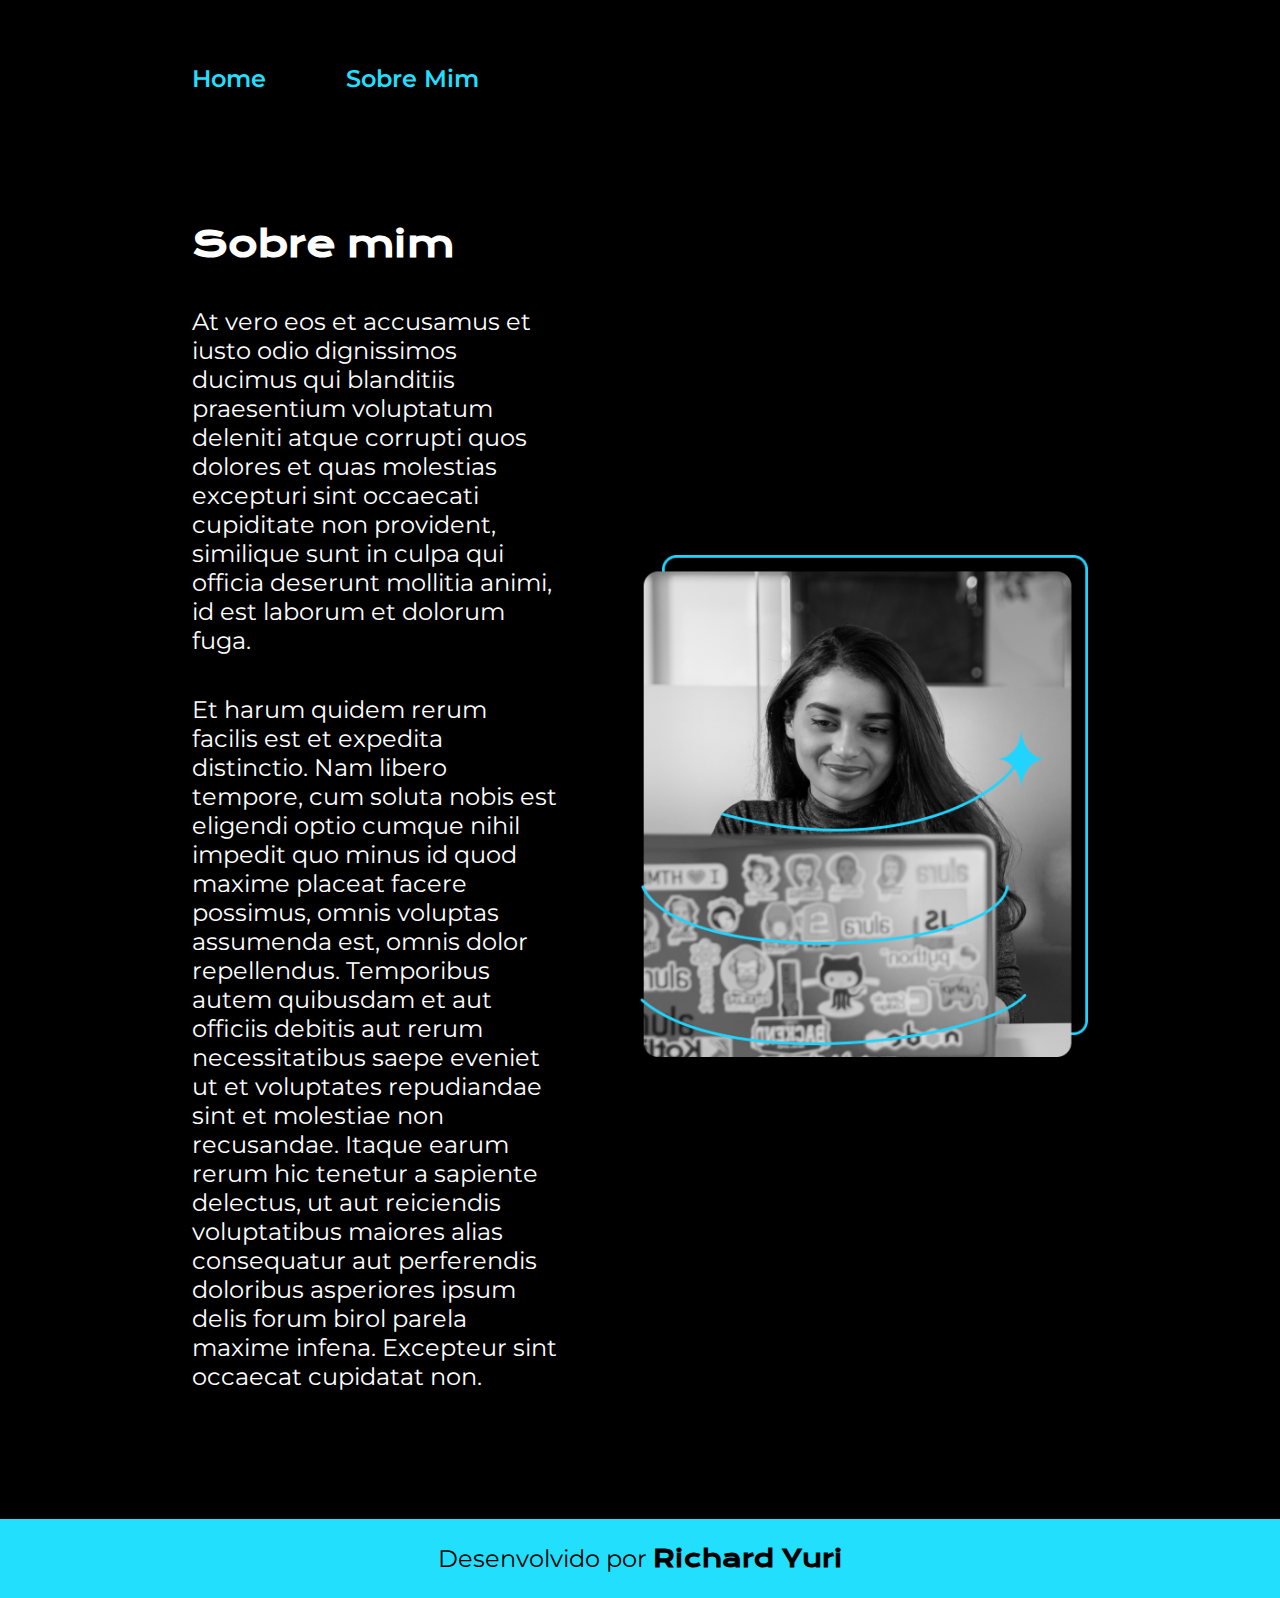
==== about.html @ f62138fb "Add files via upload" ====
<!DOCTYPE html>
<html lang="pt-br">
<head>
    <meta charset="UTF-8">
    <meta http-equiv="X-UA-Compatible" content="IE=edge">
    <meta name="viewport" content="width=device-width, initial-scale=1.0">
    <title> Sobre Mim </title>
    <link rel="stylesheet" href="styles.css">
</head>
<header class="cabecalho">
    <nav>
    <section class="cabecalho_menu">
        
    <a class="cabecalho_links" href="index.html"> Home </a> 
    <a class="cabecalho_links" href="about.html"> Sobre Mim </a>
        
    </section>
</nav>
     </header>
<body>
    <main class="pagina2">
        <main class="conteudo">
            <section class="esquerda">
            <h1 class="texto1"> Sobre mim </h1>
            <p class="textopag2"> At vero eos et accusamus et iusto odio dignissimos ducimus qui blanditiis praesentium voluptatum deleniti atque corrupti quos dolores et quas molestias excepturi sint occaecati cupiditate non provident, similique sunt in culpa qui officia deserunt mollitia animi, id est laborum et dolorum fuga.</p>
<p class="textopag2"> Et harum quidem rerum facilis est et expedita distinctio. Nam libero tempore, cum soluta nobis est eligendi optio cumque nihil impedit quo minus id quod maxime placeat facere possimus, omnis voluptas assumenda est, omnis dolor repellendus. Temporibus autem quibusdam et aut officiis debitis aut rerum necessitatibus saepe eveniet ut et voluptates repudiandae sint et molestiae non recusandae. Itaque earum rerum hic tenetur a sapiente delectus, ut aut reiciendis voluptatibus maiores alias consequatur aut perferendis doloribus asperiores ipsum delis forum birol parela maxime infena. Excepteur sint occaecat cupidatat non.</p>
            
            </section>
            <img class="conteudo_imagem" src="./assets/img1.png">
        </main>
        <footer class="rodape">
            <p>Desenvolvido por <strong class="ry"> Richard Yuri</strong></p> 
        </footer>
    
</body>
</html>
---- styles.css ----
@import url('https://fonts.googleapis.com/css2?family=Krona+One&display=swap');
@import url('https://fonts.googleapis.com/css2?family=Krona+One&family=Montserrat:ital,wght@0,100..900;1,100..900&display=swap');
@import url('https://fonts.googleapis.com/css2?family=Montserrat:ital,wght@0,100..900;1,100..900&display=swap');

* {
    margin: 0;
    padding: 0;
}

:root {
    --cor-principal: #000000;
    --cor-secundaria:#22dffd;
    --cor-terciaria:red;
    --fonte-kronaone:"Krona One",sans-serif;
    --fonte-montserrat: "Montserrat",sans-serif;
}

body {
    box-sizing: border-box;
    background-color: var(--cor-principal);
}  

.cabecalho {
    font-family: var(--fonte-montserrat);
    font-size: 1.5rem;
    font-weight: 600;
    padding: 5% 15% 0;
}

.cabecalho_menu {
    display: flex;
    gap: 80px;
}

.cabecalho_links {
    text-decoration: none;
    color: var(--cor-secundaria);
}

.conteudo {
    display: flex;
    justify-content: space-between;
    margin: 10% 15%;
    align-items: center;
    gap: 82px;
}

.destaque1 {
color: var(--cor-secundaria);
}
.linguagens {
    color: var(--cor-terciaria)
}

.texto1 {
    color: white;
    font-family: var(--fonte-kronaone);
    font-size: 2.25rem;
}

.texto2 {
    color: white;
    font-family: var(--fonte-montserrat);
    font-size: 1.5rem;
}

.botoes {
    display: flex;
    flex-direction: column;
    justify-content: space-between;
    gap: 32px;
    align-items: center;
}

.links {
    border: 4px solid var(--cor-secundaria);
    width: 50%;
    font-family: var(--fonte-montserrat);
    font-weight: 600;
    font-size: 1.5rem;
    text-decoration: none;
    color: white;
    border-radius: 25px;
    text-align: center;
    padding: 21.5px 0;
    
}

.esquerda {
    width: 50%;
    display: flex;
    flex-direction: column;
    gap: 40px;
}

.titulo2 {
    color: white;
    font-family: var(--fonte-montserrat);
    text-align: center;
}  

.icones {
    vertical-align: middle;
}

.links:hover {
    background-color: #272727;
    border: 4px solid var(--cor-terciaria);
}

.ry {
    font-family: var(--fonte-kronaone);
}

.conteudo_imagem {
    width: 50%;
}

.rodape {
    background-color: var(--cor-secundaria);
    font-size: 1.5rem;
    font-family: var(--fonte-montserrat);
    text-align: center;
    color: var(--cor-principal);
    padding: 24px;
}

.textopag2 {
    color: white;
    font-family: var(--fonte-montserrat);
    font-size: 1.5rem;
}

@media (max-width: 1200px) {
.cabecalho {
    padding: 10%;
}

.cabecalho_menu {
    justify-content: center;
}

    .conteudo {
        flex-direction: column-reverse;
        padding: 5%;
    }

    .esquerda {
        width: auto;
    }
}
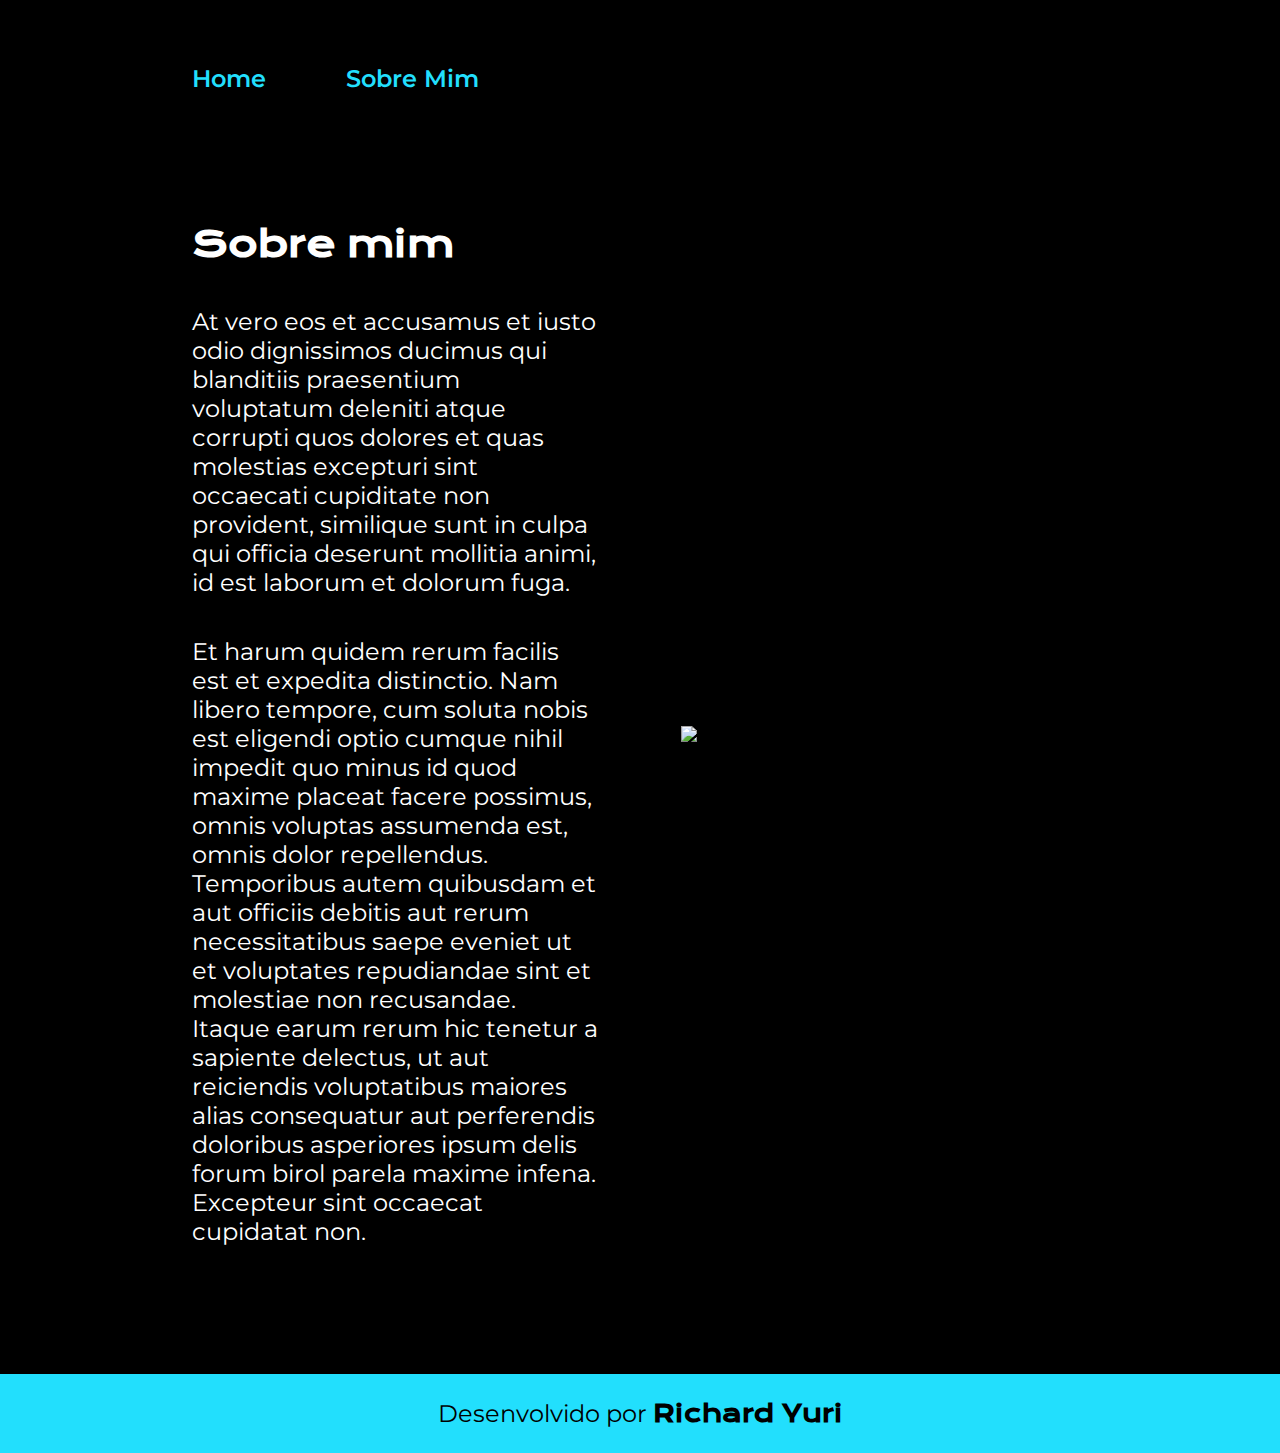
==== commit d68d2801: "Add files via upload" ====
--- a/about.html
+++ b/about.html
@@ -26,7 +26,7 @@
 <p class="textopag2"> Et harum quidem rerum facilis est et expedita distinctio. Nam libero tempore, cum soluta nobis est eligendi optio cumque nihil impedit quo minus id quod maxime placeat facere possimus, omnis voluptas assumenda est, omnis dolor repellendus. Temporibus autem quibusdam et aut officiis debitis aut rerum necessitatibus saepe eveniet ut et voluptates repudiandae sint et molestiae non recusandae. Itaque earum rerum hic tenetur a sapiente delectus, ut aut reiciendis voluptatibus maiores alias consequatur aut perferendis doloribus asperiores ipsum delis forum birol parela maxime infena. Excepteur sint occaecat cupidatat non.</p>
             
             </section>
-            <img class="conteudo_imagem" src="./assets/img1.png">
+            <img class="conteudo_imagem" src="./assets/minhafoto.jpeg">
         </main>
         <footer class="rodape">
             <p>Desenvolvido por <strong class="ry"> Richard Yuri</strong></p> 
